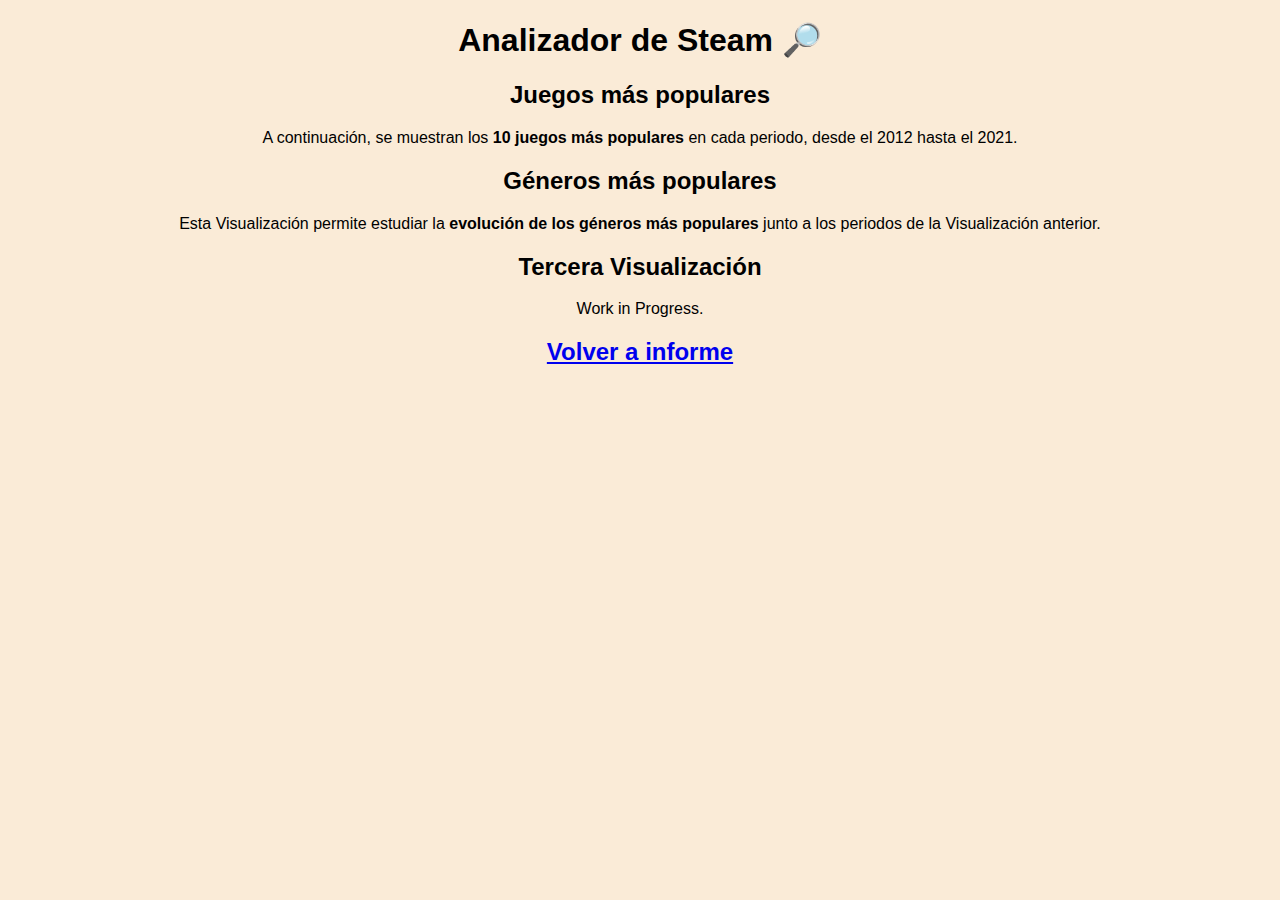
==== vis/index.html @ ed4491b2 "feat: Zoom + Style tweaks" ====
<!DOCTYPE html>
<html lang="en">

<head>
    <meta charset="UTF-8">
    <meta http-equiv="X-UA-Compatible" content="IE=edge">
    <meta name="viewport" content="width=device-width, initial-scale=1.0">
    <script src="https://d3js.org/d3.v7.js"></script>
    <title>T03</title>

    <style>
        body {
            background-color: antiquewhite;
            align-items: center;
            justify-content: center;
            text-align: center;

            font-family: Arial, Helvetica, sans-serif;
        }

        svg {
            border: 2px solid black;
            background-color: white;
        }
    </style>
</head>

<body>
    <div class="container">
        <h1>Analizador de Steam 🔎 </h1>

        <h2>Juegos más populares</h2>
        <p>A continuación, se muestran los <b>10 juegos más populares</b> en cada periodo, desde el 
        2012 hasta el 2021.</p>
        <div id="vis-1"></div>

        <h2>Géneros más populares</h2>
        <p>Esta Visualización permite estudiar la <b>evolución de los géneros más populares</b>
        junto a los periodos de la Visualización anterior.</p>
        <div id="vis-2"></div>
        <h2>Tercera Visualización</h2>
        <p>Work in Progress.</p>
        <div id="vis-3"></div>

        <h2><a href="../">Volver a informe</a></h2>
    </div>
    <script src="tooltip.js"></script>
    <script src="vis1.js"></script>
    <script src="vis2.js"></script>
    <script src="vis3.js"></script>
</body>

</html>
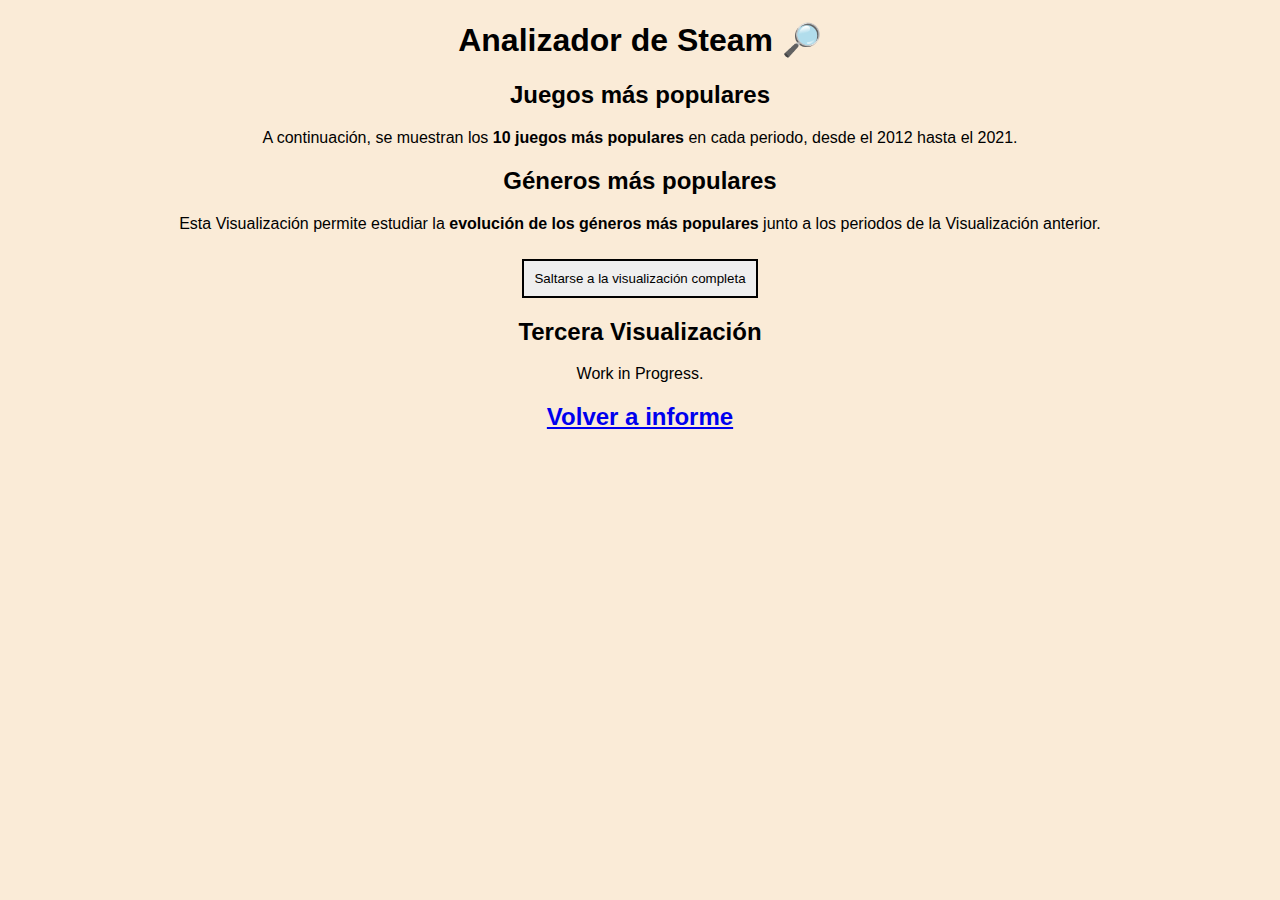
==== commit 909ee7b9: "feat: vis3 features" ====
--- a/vis/index.html
+++ b/vis/index.html
@@ -6,7 +6,7 @@
     <meta http-equiv="X-UA-Compatible" content="IE=edge">
     <meta name="viewport" content="width=device-width, initial-scale=1.0">
     <script src="https://d3js.org/d3.v7.js"></script>
-    <title>T03</title>
+    <title>Analizador de Steam</title>
 
     <style>
         body {
@@ -21,6 +21,17 @@
         svg {
             border: 2px solid black;
             background-color: white;
+        }
+
+        #skip-btn {
+            margin-top: 10px;
+            padding: 10px;
+            border: 2px solid black;
+        }
+
+        #skip-btn:hover {
+            background-color: gray;
+            color: white;
         }
     </style>
 </head>
@@ -38,6 +49,8 @@
         <p>Esta Visualización permite estudiar la <b>evolución de los géneros más populares</b>
         junto a los periodos de la Visualización anterior.</p>
         <div id="vis-2"></div>
+        <button id="skip-btn">Saltarse a la visualización completa</button>
+
         <h2>Tercera Visualización</h2>
         <p>Work in Progress.</p>
         <div id="vis-3"></div>
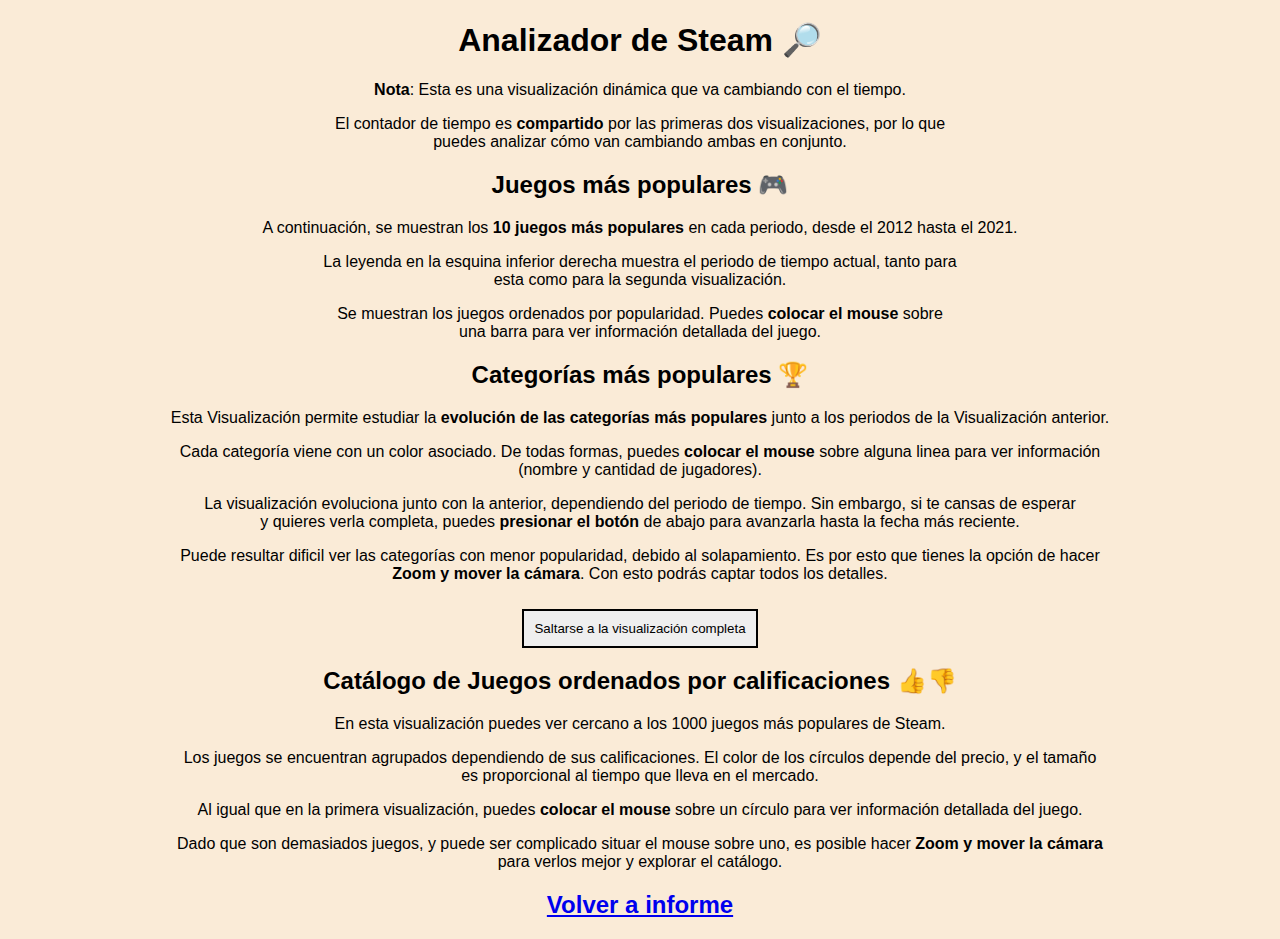
==== commit b0d8ef0e: "feat: vis Descriptions" ====
--- a/vis/index.html
+++ b/vis/index.html
@@ -7,7 +7,6 @@
     <meta name="viewport" content="width=device-width, initial-scale=1.0">
     <script src="https://d3js.org/d3.v7.js"></script>
     <title>Analizador de Steam</title>
-
     <style>
         body {
             background-color: antiquewhite;
@@ -39,20 +38,43 @@
 <body>
     <div class="container">
         <h1>Analizador de Steam 🔎 </h1>
+        <p><b>Nota</b>: Esta es una visualización dinámica que va cambiando con el tiempo.</p>
+        <p>El contador de tiempo es <b>compartido</b> por las primeras dos visualizaciones, por lo que<br>
+        puedes analizar cómo van cambiando ambas en conjunto.</p>
 
-        <h2>Juegos más populares</h2>
+        <h2>Juegos más populares 🎮</h2>
         <p>A continuación, se muestran los <b>10 juegos más populares</b> en cada periodo, desde el 
         2012 hasta el 2021.</p>
+        <p>La leyenda en la esquina inferior derecha muestra el periodo de tiempo actual, tanto para<br>
+        esta como para la segunda visualización.</p>
+        <p>Se muestran los juegos ordenados por popularidad. Puedes <b>colocar el mouse</b> sobre <br>
+        una barra para ver información detallada del juego.</p>
         <div id="vis-1"></div>
 
-        <h2>Géneros más populares</h2>
-        <p>Esta Visualización permite estudiar la <b>evolución de los géneros más populares</b>
+        <h2>Categorías más populares 🏆</h2>
+        <p>Esta Visualización permite estudiar la <b>evolución de las categorías más populares</b>
         junto a los periodos de la Visualización anterior.</p>
+        <p>Cada categoría viene con un color asociado. De todas formas, puedes <b>colocar el mouse</b>
+        sobre alguna linea para ver información<br> (nombre y cantidad de jugadores).</p>
+        <p>La visualización evoluciona junto con la anterior, dependiendo del periodo de tiempo.
+        Sin embargo, si te cansas de esperar<br> y quieres verla completa, puedes <b>presionar el botón</b>
+        de abajo para avanzarla hasta la fecha más reciente.</p>
+        <p>Puede resultar dificil ver las categorías con menor popularidad, debido al solapamiento.
+        Es por esto que tienes la opción de hacer<br> <b>Zoom y mover la cámara</b>. Con esto podrás captar
+        todos los detalles.</p>
         <div id="vis-2"></div>
         <button id="skip-btn">Saltarse a la visualización completa</button>
 
-        <h2>Tercera Visualización</h2>
-        <p>Work in Progress.</p>
+        <h2>Catálogo de Juegos ordenados por calificaciones 👍👎</h2>
+        <p>En esta visualización puedes ver cercano a los 1000 juegos más populares de Steam.</p>
+        <p>Los juegos se encuentran agrupados dependiendo de sus calificaciones. El color de los 
+            círculos depende del precio, y el tamaño<br> es proporcional al tiempo que lleva en el mercado.
+        </p>
+        <p>Al igual que en la primera visualización, puedes <b>colocar el mouse</b> sobre un círculo para
+        ver información detallada del juego.</p>
+        <p>Dado que son demasiados juegos, y puede ser complicado situar el mouse sobre uno,
+            es posible hacer <b>Zoom y mover la cámara</b><br> para verlos mejor y explorar el catálogo.</p>
+        </p>
         <div id="vis-3"></div>
 
         <h2><a href="../">Volver a informe</a></h2>
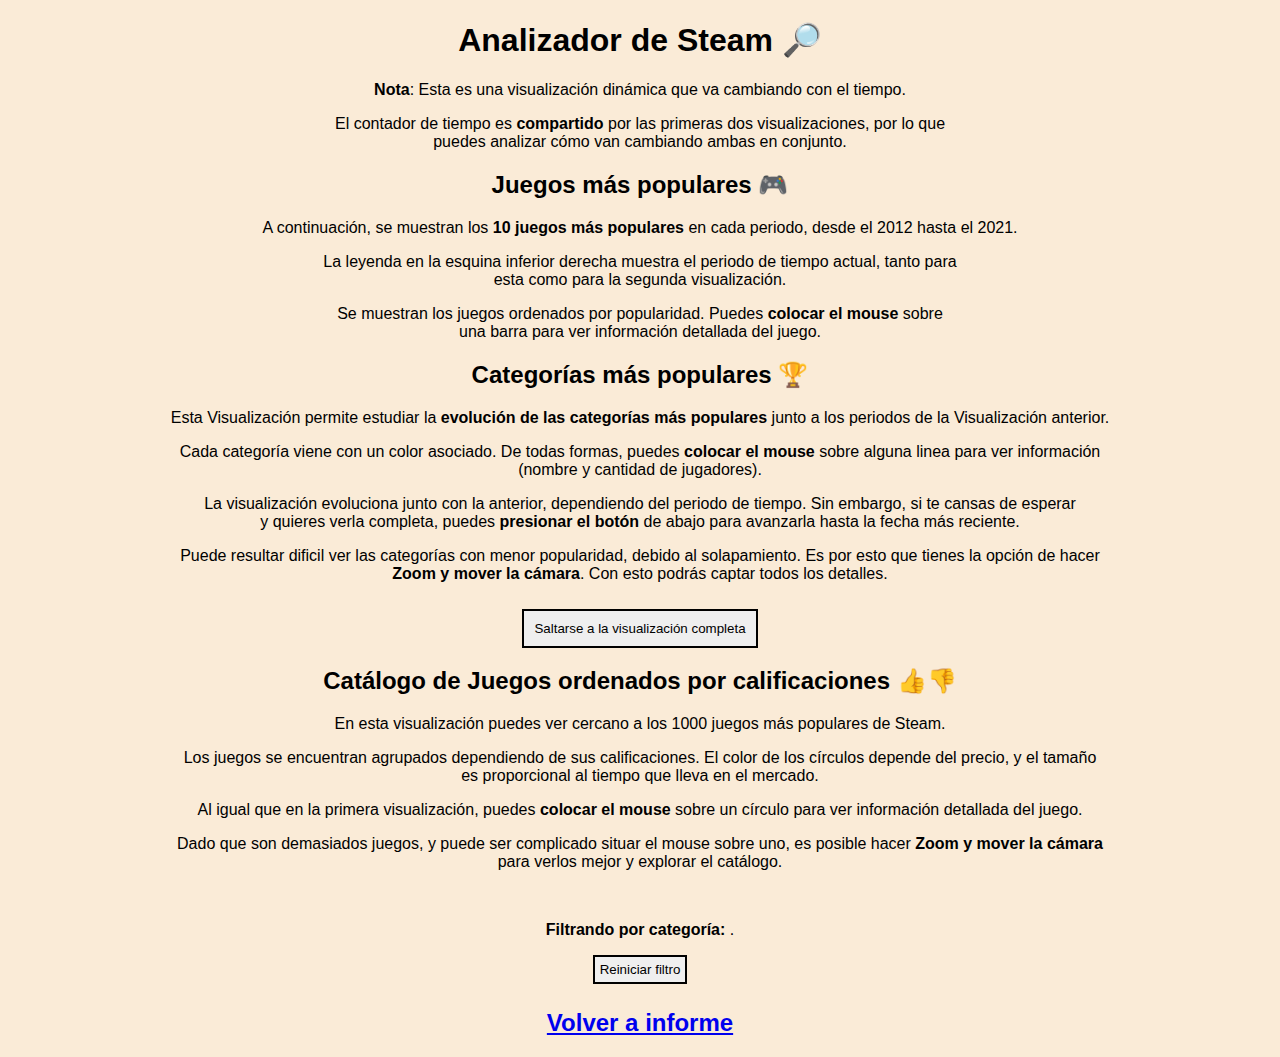
==== commit 99cfd0b9: "feat: filter" ====
--- a/vis/index.html
+++ b/vis/index.html
@@ -28,7 +28,18 @@
             border: 2px solid black;
         }
 
+        #reset-btn {
+            margin-bottom: 5px;
+            padding: 5px;
+            border: 2px solid black;
+        }
+
         #skip-btn:hover {
+            background-color: gray;
+            color: white;
+        }
+
+        #reset-btn:hover {
             background-color: gray;
             color: white;
         }
@@ -75,14 +86,17 @@
         <p>Dado que son demasiados juegos, y puede ser complicado situar el mouse sobre uno,
             es posible hacer <b>Zoom y mover la cámara</b><br> para verlos mejor y explorar el catálogo.</p>
         </p>
+        <br>
+        <p><b>Filtrando por categoría:</b> <span id="selected-cat">.</span></p>
+        <button id="reset-btn">Reiniciar filtro</button>
         <div id="vis-3"></div>
 
         <h2><a href="../">Volver a informe</a></h2>
     </div>
     <script src="tooltip.js"></script>
     <script src="vis1.js"></script>
+    <script src="vis3.js"></script>
     <script src="vis2.js"></script>
-    <script src="vis3.js"></script>
 </body>
 
 </html>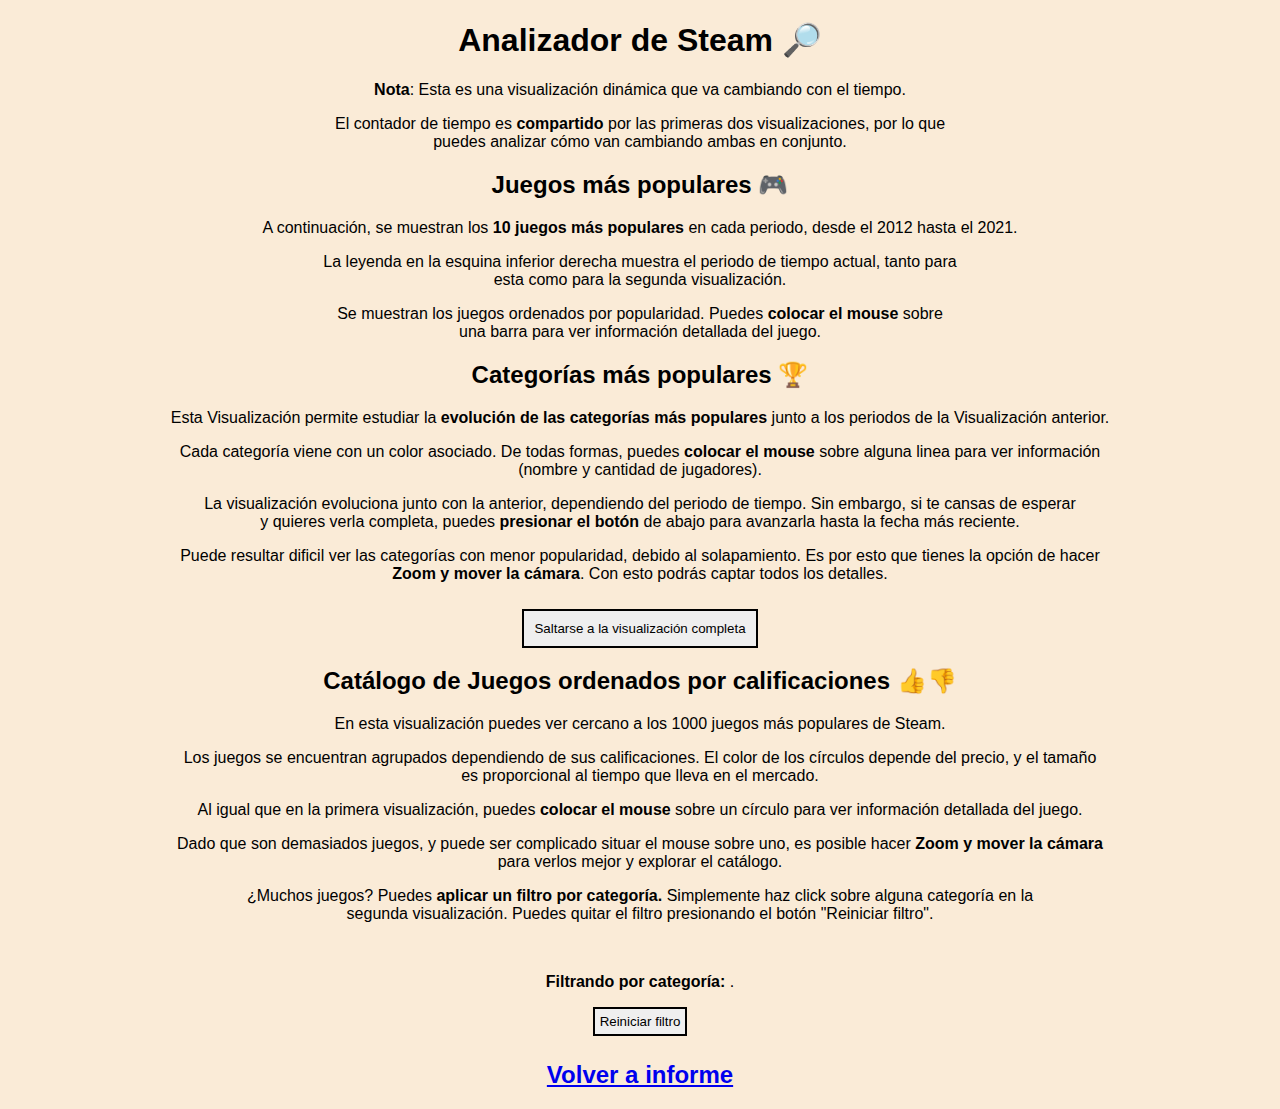
==== commit b5fd4091: "add: filter doc" ====
--- a/vis/index.html
+++ b/vis/index.html
@@ -86,6 +86,9 @@
         <p>Dado que son demasiados juegos, y puede ser complicado situar el mouse sobre uno,
             es posible hacer <b>Zoom y mover la cámara</b><br> para verlos mejor y explorar el catálogo.</p>
         </p>
+        <p>¿Muchos juegos? Puedes <b>aplicar un filtro por categoría.</b> Simplemente haz click sobre 
+            alguna categoría en la<br> segunda visualización. Puedes quitar el filtro presionando el botón "Reiniciar filtro".
+        </p>
         <br>
         <p><b>Filtrando por categoría:</b> <span id="selected-cat">.</span></p>
         <button id="reset-btn">Reiniciar filtro</button>
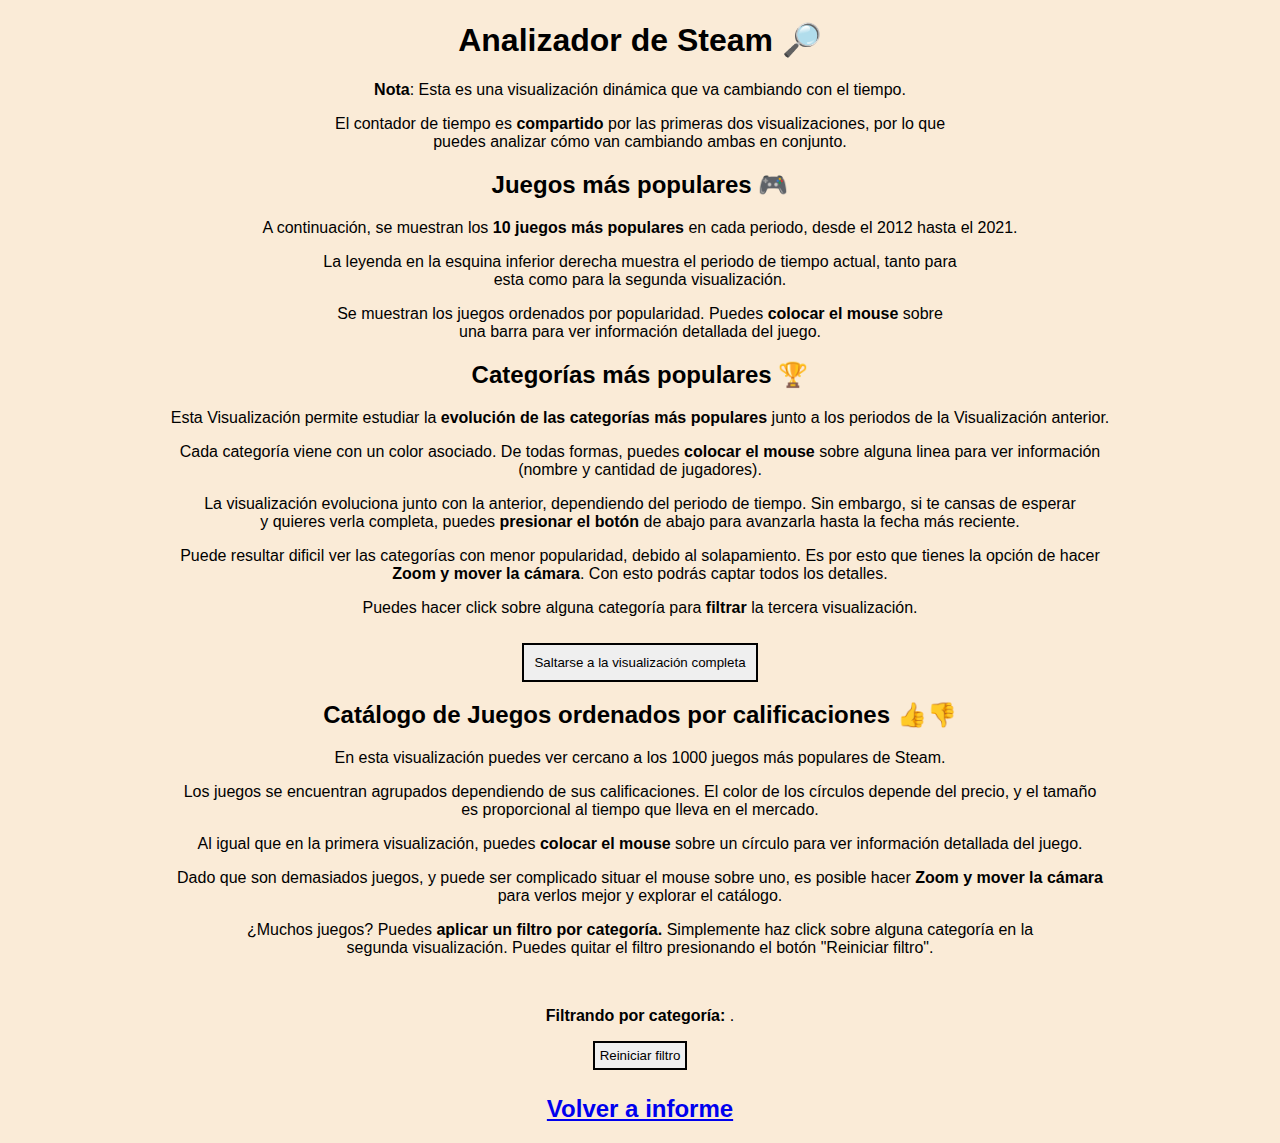
==== commit f1defce1: "feat: filter" ====
--- a/vis/index.html
+++ b/vis/index.html
@@ -73,6 +73,8 @@
         <p>Puede resultar dificil ver las categorías con menor popularidad, debido al solapamiento.
         Es por esto que tienes la opción de hacer<br> <b>Zoom y mover la cámara</b>. Con esto podrás captar
         todos los detalles.</p>
+        <p>Puedes hacer click sobre alguna categoría para <b>filtrar</b> la tercera visualización.</p>
+        </p>
         <div id="vis-2"></div>
         <button id="skip-btn">Saltarse a la visualización completa</button>
 
